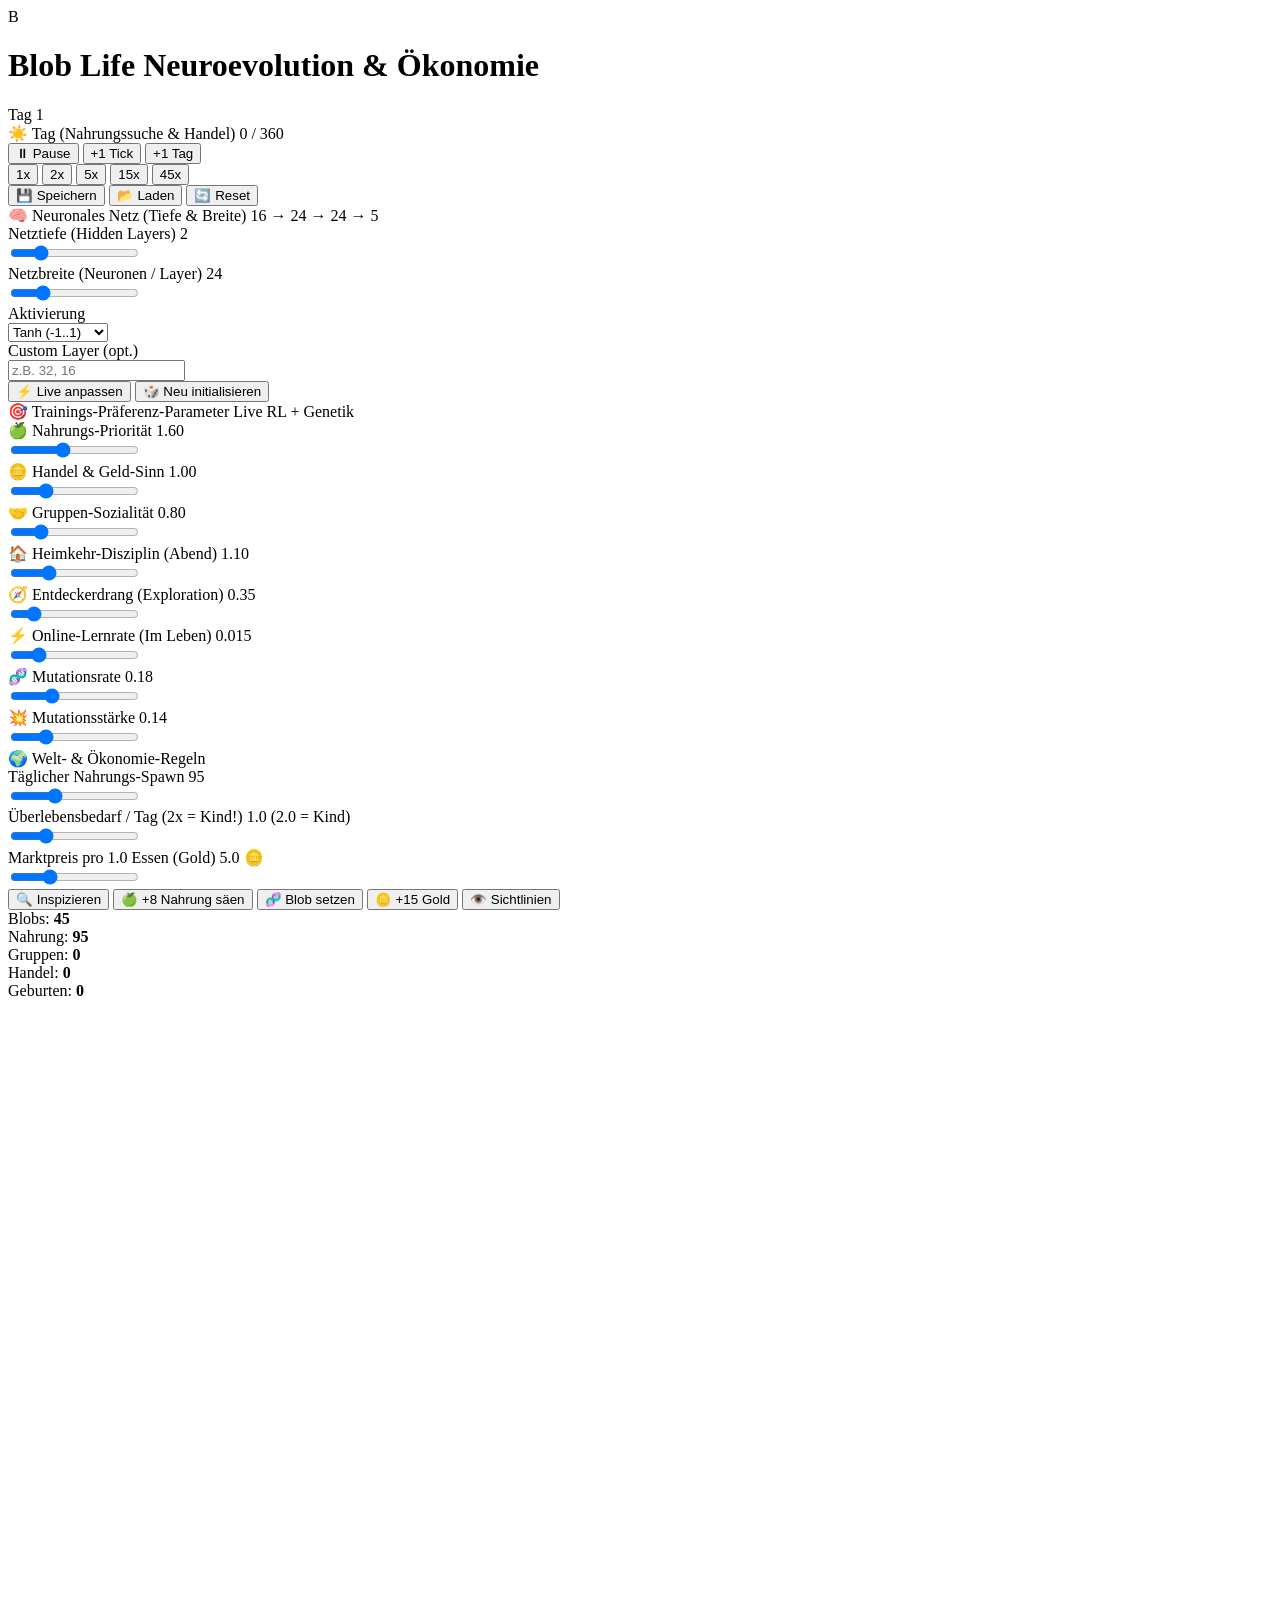
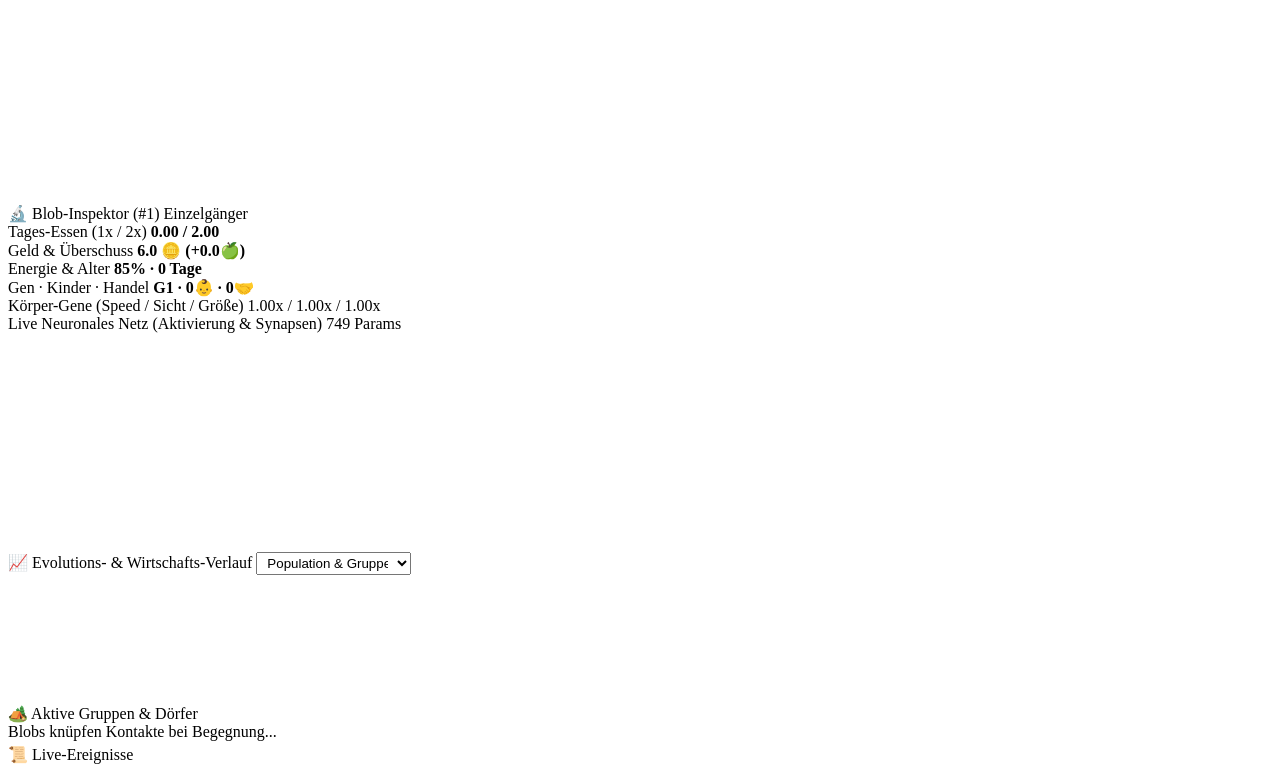
==== blob_sim/static/index.html @ 598523b6 "Add Blob Life 2D neuroevolution & economy simulator with configurable neural networks and GUI" ====
<!DOCTYPE html>
<html lang="de">
<head>
  <meta charset="UTF-8" />
  <meta name="viewport" content="width=device-width, initial-scale=1.0" />
  <title>Blob Life — Neuroevolution & Ökonomie Simulator</title>
  <meta name="description" content="2D Artificial Life & Ökonomie-Simulation mit konfigurierbaren neuronalen Netzen, Gruppenbildung, Handel und Lamarckscher Neuroevolution." />
  <link rel="stylesheet" href="/static/styles.css" />
</head>
<body>
  <!-- Top Command Header -->
  <header class="topbar">
    <div class="brand">
      <div class="brand-mark">B</div>
      <h1>Blob Life <span class="brand-sub">Neuroevolution &amp; Ökonomie</span></h1>
    </div>

    <div class="day-cycle-bar">
      <div class="day-badge" id="dayBadge">Tag 1</div>
      <div class="time-progress-wrap">
        <div class="time-phase-label">
          <span id="phaseLabel">☀️ Tag (Nahrungssuche &amp; Handel)</span>
          <span id="tickLabel">0 / 360</span>
        </div>
        <div class="time-progress-track">
          <div class="time-progress-fill" id="timeProgressFill"></div>
        </div>
      </div>
    </div>

    <div class="transport-controls">
      <button class="btn btn-primary" id="btnPlayPause" title="Simulation pausieren / fortsetzen">⏸ Pause</button>
      <button class="btn" id="btnStepTick" title="Einen einzelnen Simulations-Tick vorrücken">+1 Tick</button>
      <button class="btn" id="btnStepDay" title="Einen kompletten Tag im Schnelllauf berechnen">+1 Tag</button>

      <div class="speed-group" role="group" aria-label="Simulationsgeschwindigkeit">
        <button class="speed-btn active" data-speed="1">1x</button>
        <button class="speed-btn" data-speed="2">2x</button>
        <button class="speed-btn" data-speed="5">5x</button>
        <button class="speed-btn" data-speed="15">15x</button>
        <button class="speed-btn" data-speed="45">45x</button>
      </div>

      <button class="btn" id="btnExportJson" title="Population &amp; beste Gehirne als JSON speichern">💾 Speichern</button>
      <button class="btn" id="btnImportJson" title="Gespeicherte Population aus JSON laden">📂 Laden</button>
      <input type="file" id="fileImportInput" accept=".json" style="display: none;" />
      <button class="btn" id="btnResetWorld" title="Welt komplett neu starten">🔄 Reset</button>
    </div>
  </header>

  <!-- Main 3-Column Layout -->
  <main class="workspace">
    <!-- Left Sidebar: Neural Network Architecture & Training Preferences -->
    <aside class="sidebar">
      <!-- 1. Neural Network Architecture Configurator -->
      <section class="panel-section">
        <div class="section-header">
          <span class="section-title">🧠 Neuronales Netz (Tiefe &amp; Breite)</span>
          <span class="badge-dim" id="netTopologyBadge">16 → 24 → 24 → 5</span>
        </div>

        <div class="control-row">
          <div class="control-label">
            <span>Netztiefe (Hidden Layers)</span>
            <span class="control-val" id="valNetDepth">2</span>
          </div>
          <input type="range" id="sliderNetDepth" min="1" max="6" step="1" value="2" />
        </div>

        <div class="control-row">
          <div class="control-label">
            <span>Netzbreite (Neuronen / Layer)</span>
            <span class="control-val" id="valNetWidth">24</span>
          </div>
          <input type="range" id="sliderNetWidth" min="4" max="96" step="4" value="24" />
        </div>

        <div class="input-grid-2">
          <div class="control-row">
            <div class="control-label"><span>Aktivierung</span></div>
            <select class="select-input" id="selectActivation">
              <option value="tanh" selected>Tanh (-1..1)</option>
              <option value="relu">ReLU</option>
              <option value="gelu">GELU</option>
              <option value="silu">SiLU (Swish)</option>
            </select>
          </div>
          <div class="control-row">
            <div class="control-label"><span>Custom Layer (opt.)</span></div>
            <input type="text" class="text-input" id="inputCustomLayers" placeholder="z.B. 32, 16" />
          </div>
        </div>

        <div class="input-grid-2">
          <button class="btn btn-primary" id="btnApplyNetMigrate" title="Passt Tiefe &amp; Breite live an und übernimmt gelernte Teilgewichte">⚡ Live anpassen</button>
          <button class="btn" id="btnApplyNetReset" title="Setzt alle Gehirne mit neuer Architektur komplett neu auf">🎲 Neu initialisieren</button>
        </div>
      </section>

      <!-- 2. User Training Preferences (Reward Shaping & Evolution) -->
      <section class="panel-section">
        <div class="section-header">
          <span class="section-title">🎯 Trainings-Präferenz-Parameter</span>
          <span class="badge-dim">Live RL + Genetik</span>
        </div>

        <div class="control-row">
          <div class="control-label">
            <span>🍏 Nahrungs-Priorität</span>
            <span class="control-val" id="valPrefFood">1.60</span>
          </div>
          <input type="range" class="pref-slider" data-key="pref_food" id="sliderPrefFood" min="0.0" max="4.0" step="0.1" value="1.6" />
        </div>

        <div class="control-row">
          <div class="control-label">
            <span>🪙 Handel &amp; Geld-Sinn</span>
            <span class="control-val" id="valPrefMoney">1.00</span>
          </div>
          <input type="range" class="pref-slider" data-key="pref_money" id="sliderPrefMoney" min="0.0" max="4.0" step="0.1" value="1.0" />
        </div>

        <div class="control-row">
          <div class="control-label">
            <span>🤝 Gruppen-Sozialität</span>
            <span class="control-val" id="valPrefSocial">0.80</span>
          </div>
          <input type="range" class="pref-slider" data-key="pref_social" id="sliderPrefSocial" min="0.0" max="4.0" step="0.1" value="0.8" />
        </div>

        <div class="control-row">
          <div class="control-label">
            <span>🏠 Heimkehr-Disziplin (Abend)</span>
            <span class="control-val" id="valPrefHome">1.10</span>
          </div>
          <input type="range" class="pref-slider" data-key="pref_home" id="sliderPrefHome" min="0.0" max="4.0" step="0.1" value="1.1" />
        </div>

        <div class="control-row">
          <div class="control-label">
            <span>🧭 Entdeckerdrang (Exploration)</span>
            <span class="control-val" id="valPrefExplore">0.35</span>
          </div>
          <input type="range" class="pref-slider" data-key="pref_exploration" id="sliderPrefExplore" min="0.0" max="2.5" step="0.05" value="0.35" />
        </div>

        <div class="control-row">
          <div class="control-label">
            <span>⚡ Online-Lernrate (Im Leben)</span>
            <span class="control-val" id="valLearningRate">0.015</span>
          </div>
          <input type="range" class="pref-slider" data-key="learning_rate" id="sliderLearningRate" min="0.0" max="0.08" step="0.005" value="0.015" />
        </div>

        <div class="input-grid-2">
          <div class="control-row">
            <div class="control-label">
              <span>🧬 Mutationsrate</span>
              <span class="control-val" id="valMutRate">0.18</span>
            </div>
            <input type="range" class="pref-slider" data-key="mutation_rate" id="sliderMutRate" min="0.01" max="0.60" step="0.02" value="0.18" />
          </div>
          <div class="control-row">
            <div class="control-label">
              <span>💥 Mutationsstärke</span>
              <span class="control-val" id="valMutStrength">0.14</span>
            </div>
            <input type="range" class="pref-slider" data-key="mutation_strength" id="sliderMutStrength" min="0.02" max="0.50" step="0.02" value="0.14" />
          </div>
        </div>
      </section>

      <!-- 3. World & Economy Rules -->
      <section class="panel-section">
        <div class="section-header">
          <span class="section-title">🌍 Welt- &amp; Ökonomie-Regeln</span>
        </div>

        <div class="control-row">
          <div class="control-label">
            <span>Täglicher Nahrungs-Spawn</span>
            <span class="control-val" id="valFoodSpawn">95</span>
          </div>
          <input type="range" id="sliderFoodSpawn" min="20" max="250" step="5" value="95" />
        </div>

        <div class="control-row">
          <div class="control-label">
            <span>Überlebensbedarf / Tag (2x = Kind!)</span>
            <span class="control-val" id="valSurvivalNeed">1.0 (2.0 = Kind)</span>
          </div>
          <input type="range" id="sliderSurvivalNeed" min="0.5" max="2.5" step="0.25" value="1.0" />
        </div>

        <div class="control-row">
          <div class="control-label">
            <span>Marktpreis pro 1.0 Essen (Gold)</span>
            <span class="control-val" id="valFoodPrice">5.0 🪙</span>
          </div>
          <input type="range" id="sliderFoodPrice" min="1.0" max="15.0" step="0.5" value="5.0" />
        </div>
      </section>
    </aside>

    <!-- Center 2D World Stage -->
    <section class="center-stage">
      <div class="stage-toolbar">
        <div class="tool-group">
          <button class="btn btn-active god-tool-btn" data-tool="inspect">🔍 Inspizieren</button>
          <button class="btn god-tool-btn" data-tool="spawn_food">🍏 +8 Nahrung säen</button>
          <button class="btn god-tool-btn" data-tool="spawn_blob">🧬 Blob setzen</button>
          <button class="btn god-tool-btn" data-tool="gift_gold">🪙 +15 Gold</button>
          <button class="btn" id="btnToggleVision" title="Sichtradien &amp; Heimatlinien ein-/ausblenden">👁️ Sichtlinien</button>
        </div>

        <div class="kpi-strip">
          <div class="kpi-item">Blobs: <strong id="kpiPopulation">45</strong></div>
          <div class="kpi-item">Nahrung: <strong id="kpiFood">95</strong></div>
          <div class="kpi-item">Gruppen: <strong id="kpiGroups">0</strong></div>
          <div class="kpi-item">Handel: <strong id="kpiTrades">0</strong></div>
          <div class="kpi-item">Geburten: <strong id="kpiBirths">0</strong></div>
        </div>
      </div>

      <div class="canvas-wrapper">
        <canvas id="worldCanvas" width="1200" height="800"></canvas>
      </div>
    </section>

    <!-- Right Sidebar: Blob Brain Inspector, Stats Charts & Groups -->
    <aside class="sidebar-right">
      <!-- 1. Selected Blob & Live Neural Network Inspector -->
      <section class="panel-section">
        <div class="section-header">
          <span class="section-title" id="inspectorTitle">🔬 Blob-Inspektor (#1)</span>
          <span class="badge-dim" id="inspectorGroupBadge">Einzelgänger</span>
        </div>

        <div class="stat-grid">
          <div class="stat-box">
            <span>Tages-Essen (1x / 2x)</span>
            <strong id="inspFoodToday">0.00 / 2.00</strong>
          </div>
          <div class="stat-box">
            <span>Geld &amp; Überschuss</span>
            <strong id="inspMoney">6.0 🪙 (+0.0🍏)</strong>
          </div>
          <div class="stat-box">
            <span>Energie &amp; Alter</span>
            <strong id="inspEnergyAge">85% · 0 Tage</strong>
          </div>
          <div class="stat-box">
            <span>Gen · Kinder · Handel</span>
            <strong id="inspGenChildren">G1 · 0👶 · 0🤝</strong>
          </div>
        </div>

        <div class="control-row">
          <div class="control-label">
            <span>Körper-Gene (Speed / Sicht / Größe)</span>
            <span class="control-val" id="inspGenesText">1.00x / 1.00x / 1.00x</span>
          </div>
        </div>

        <div class="control-row">
          <div class="control-label">
            <span>Live Neuronales Netz (Aktivierung &amp; Synapsen)</span>
            <span class="control-val" id="inspParamCount">749 Params</span>
          </div>
          <canvas id="nnCanvas" width="335" height="215"></canvas>
        </div>
      </section>

      <!-- 2. Real-time Evolution & Economy Chart -->
      <section class="panel-section">
        <div class="section-header">
          <span class="section-title">📈 Evolutions- &amp; Wirtschafts-Verlauf</span>
          <select class="select-input" id="selectChartMode" style="width: 155px; padding: 2px 6px;">
            <option value="pop">Population &amp; Gruppen</option>
            <option value="econ">Ø Geld &amp; Handel</option>
            <option value="genes">Gene (Speed/Sense/Size)</option>
          </select>
        </div>
        <canvas id="chartCanvas" width="335" height="125"></canvas>
      </section>

      <!-- 3. Active Groups & Live Event Ticker -->
      <section class="panel-section">
        <div class="section-header">
          <span class="section-title">🏕️ Aktive Gruppen &amp; Dörfer</span>
        </div>
        <div class="group-list" id="groupListContainer">
          <div class="event-item">Blobs knüpfen Kontakte bei Begegnung...</div>
        </div>

        <div class="section-header" style="margin-top: 4px;">
          <span class="section-title">📜 Live-Ereignisse</span>
        </div>
        <div class="event-feed" id="eventFeedContainer"></div>
      </section>
    </aside>
  </main>

  <script src="/static/app.js"></script>
</body>
</html>
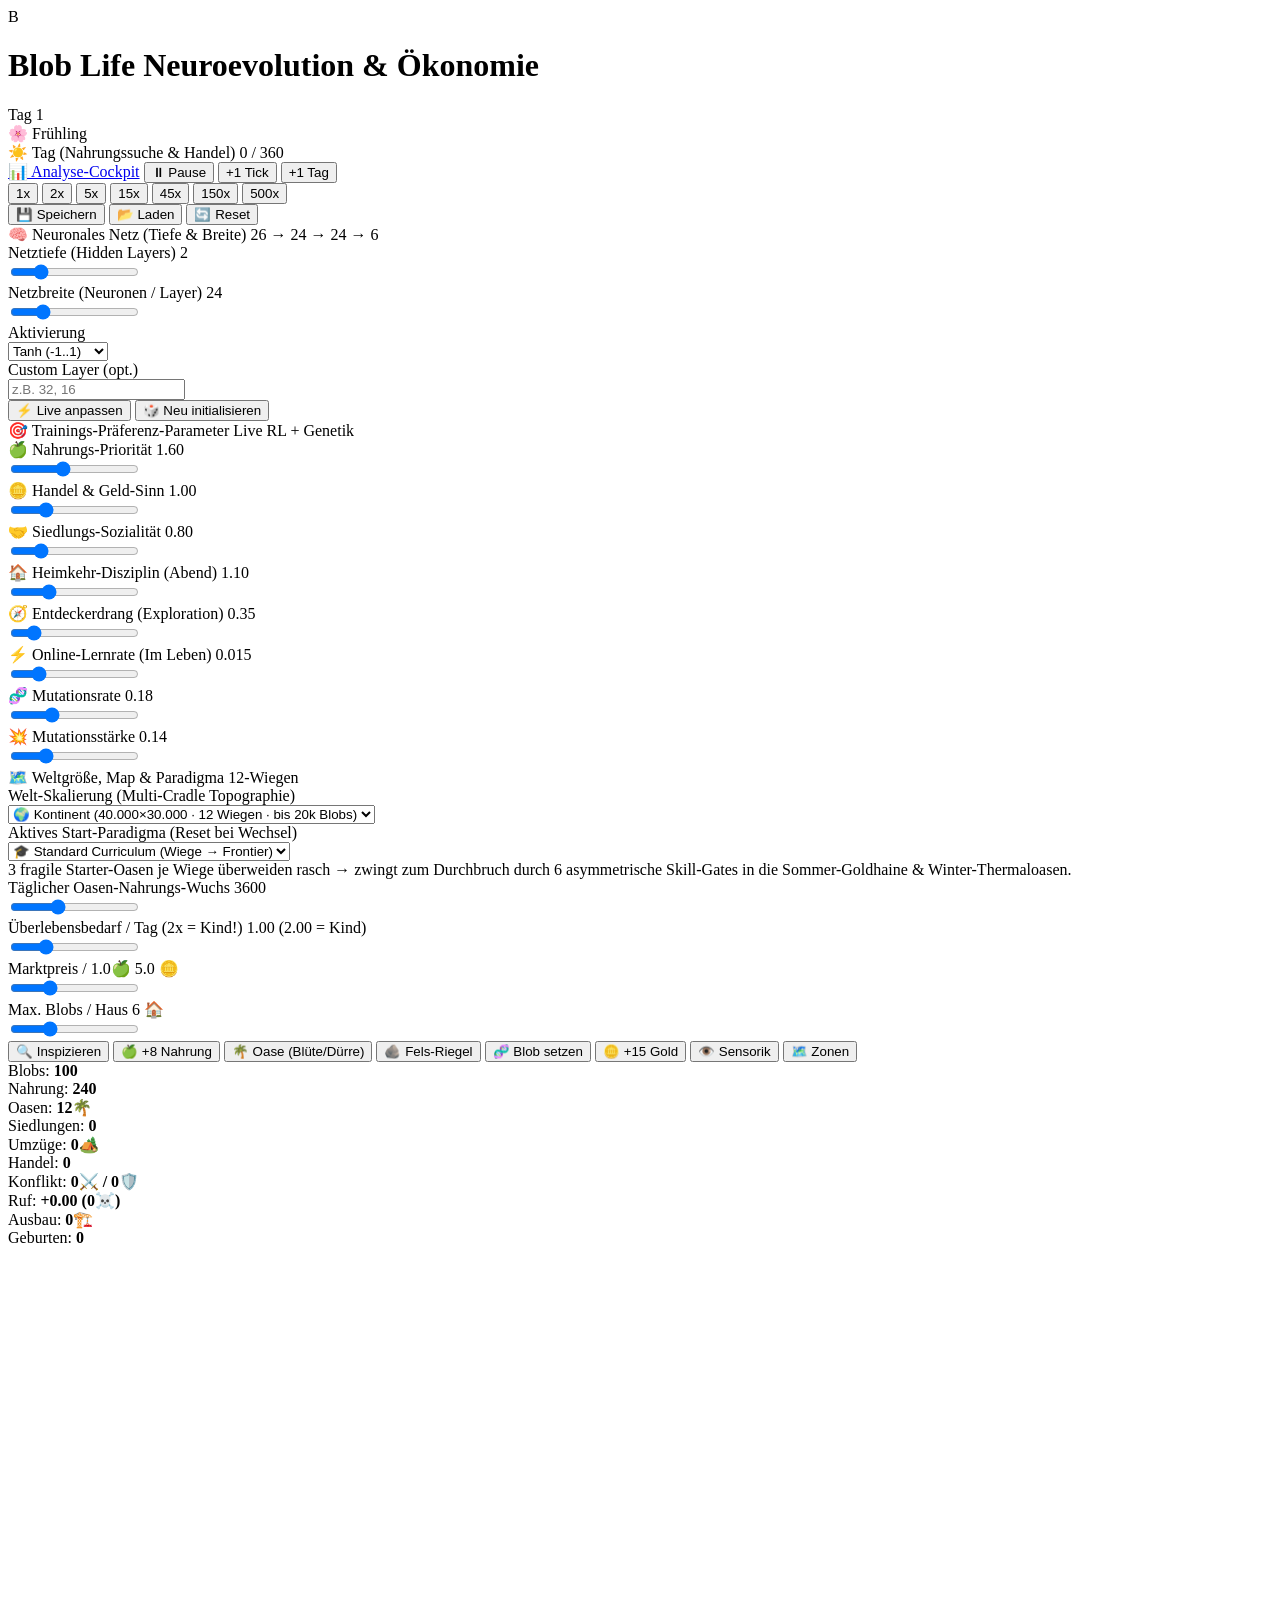
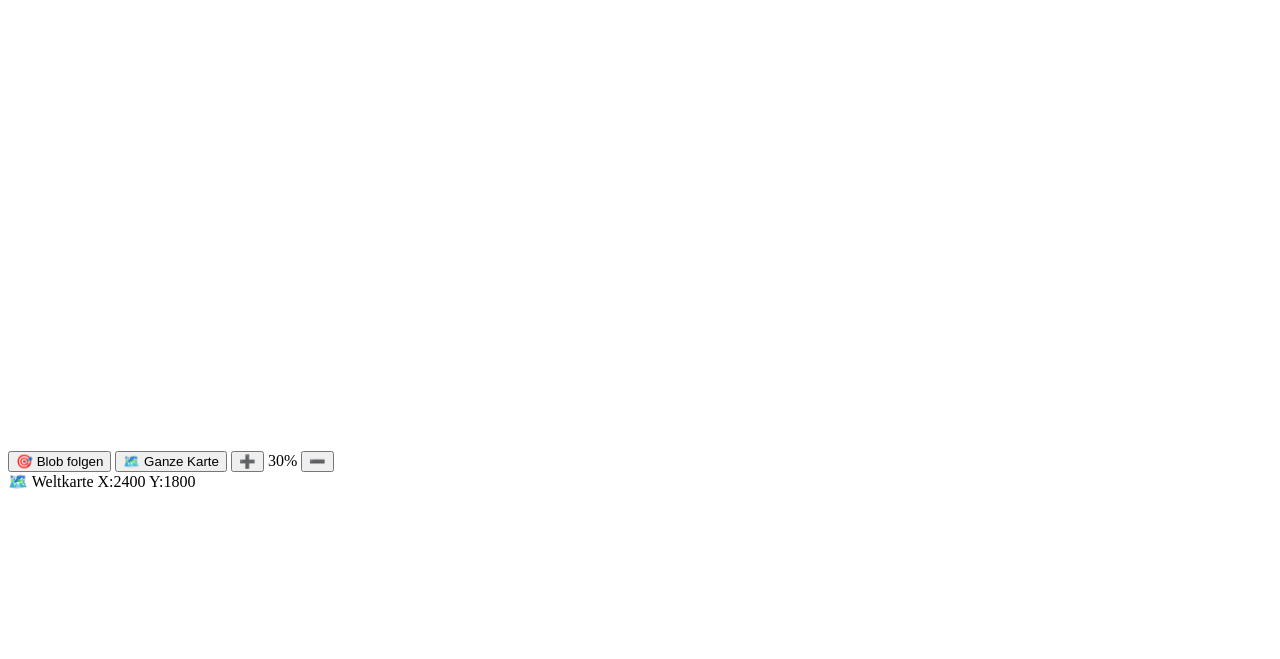
==== commit 28d021d6: "Add spatial hashing, vectorized neural inference, telemetry analysis dashboard, and test suites" ====
--- a/blob_sim/static/index.html
+++ b/blob_sim/static/index.html
@@ -3,9 +3,10 @@
 <head>
   <meta charset="UTF-8" />
   <meta name="viewport" content="width=device-width, initial-scale=1.0" />
-  <title>Blob Life — Neuroevolution & Ökonomie Simulator</title>
-  <meta name="description" content="2D Artificial Life & Ökonomie-Simulation mit konfigurierbaren neuronalen Netzen, Gruppenbildung, Handel und Lamarckscher Neuroevolution." />
-  <link rel="stylesheet" href="/static/styles.css" />
+  <title>Blob Life — Neuroevolution &amp; Ökonomie Simulator</title>
+  <meta name="description" content="2D Artificial Life &amp; Ökonomie-Simulation mit konfigurierbaren neuronalen Netzen, mehrhäusigen Siedlungen, freiem Handel und Lamarckscher Neuroevolution." />
+  <link rel="icon" type="image/svg+xml" href="data:image/svg+xml,%3Csvg xmlns='http://www.w3.org/2000/svg' viewBox='0 0 32 32'%3E%3Crect width='32' height='32' rx='8' fill='%2310b981'/%3E%3Ctext x='16' y='22' text-anchor='middle' font-family='sans-serif' font-weight='800' font-size='18' fill='%23051e14'%3EB%3C/text%3E%3C/svg%3E" />
+  <link rel="stylesheet" href="/static/styles.css?v=8" />
 </head>
 <body>
   <!-- Top Command Header -->
@@ -17,6 +18,7 @@
 
     <div class="day-cycle-bar">
       <div class="day-badge" id="dayBadge">Tag 1</div>
+      <div class="season-badge" id="seasonBadge" title="16-Tage Jahreszeiten-Zyklus (je 4 Tage)">🌸 Frühling</div>
       <div class="time-progress-wrap">
         <div class="time-phase-label">
           <span id="phaseLabel">☀️ Tag (Nahrungssuche &amp; Handel)</span>
@@ -29,9 +31,10 @@
     </div>
 
     <div class="transport-controls">
+      <a class="btn btn-cockpit-nav" href="/analyse" title="Telemetrie-, Zyklus-, Genetik- &amp; Weight-Analyse-Cockpit öffnen">📊 Analyse-Cockpit</a>
       <button class="btn btn-primary" id="btnPlayPause" title="Simulation pausieren / fortsetzen">⏸ Pause</button>
       <button class="btn" id="btnStepTick" title="Einen einzelnen Simulations-Tick vorrücken">+1 Tick</button>
-      <button class="btn" id="btnStepDay" title="Einen kompletten Tag im Schnelllauf berechnen">+1 Tag</button>
+      <button class="btn" id="btnStepDay" title="Bis zum nächsten Tagesanbruch berechnen">+1 Tag</button>
 
       <div class="speed-group" role="group" aria-label="Simulationsgeschwindigkeit">
         <button class="speed-btn active" data-speed="1">1x</button>
@@ -39,6 +42,8 @@
         <button class="speed-btn" data-speed="5">5x</button>
         <button class="speed-btn" data-speed="15">15x</button>
         <button class="speed-btn" data-speed="45">45x</button>
+        <button class="speed-btn" data-speed="150">150x</button>
+        <button class="speed-btn" data-speed="500">500x</button>
       </div>
 
       <button class="btn" id="btnExportJson" title="Population &amp; beste Gehirne als JSON speichern">💾 Speichern</button>
@@ -56,7 +61,7 @@
       <section class="panel-section">
         <div class="section-header">
           <span class="section-title">🧠 Neuronales Netz (Tiefe &amp; Breite)</span>
-          <span class="badge-dim" id="netTopologyBadge">16 → 24 → 24 → 5</span>
+          <span class="badge-dim" id="netTopologyBadge">26 → 24 → 24 → 6</span>
         </div>
 
         <div class="control-row">
@@ -122,7 +127,7 @@
 
         <div class="control-row">
           <div class="control-label">
-            <span>🤝 Gruppen-Sozialität</span>
+            <span>🤝 Siedlungs-Sozialität</span>
             <span class="control-val" id="valPrefSocial">0.80</span>
           </div>
           <input type="range" class="pref-slider" data-key="pref_social" id="sliderPrefSocial" min="0.0" max="4.0" step="0.1" value="0.8" />
@@ -170,34 +175,69 @@
         </div>
       </section>
 
-      <!-- 3. World & Economy Rules -->
+      <!-- 3. World, Settlement & Economy Rules -->
       <section class="panel-section">
         <div class="section-header">
-          <span class="section-title">🌍 Welt- &amp; Ökonomie-Regeln</span>
-        </div>
-
-        <div class="control-row">
-          <div class="control-label">
-            <span>Täglicher Nahrungs-Spawn</span>
-            <span class="control-val" id="valFoodSpawn">95</span>
-          </div>
-          <input type="range" id="sliderFoodSpawn" min="20" max="250" step="5" value="95" />
+          <span class="section-title">🗺️ Weltgröße, Map &amp; Paradigma</span>
+          <span class="badge-dim" id="paradigmBadge">12-Wiegen</span>
+        </div>
+
+        <div class="control-row">
+          <div class="control-label">
+            <span>Welt-Skalierung (Multi-Cradle Topographie)</span>
+          </div>
+          <select class="select-input" id="selectScalePreset">
+            <option value="continent" selected>🌍 Kontinent (40.000×30.000 · 12 Wiegen · bis 20k Blobs)</option>
+            <option value="regional">🏔️ Regional (16.000×12.000 · 6 Wiegen · bis 8k Blobs)</option>
+            <option value="classic">🏝️ Klassik (4.800×3.600 · 1 Wiege · bis 1.2k Blobs)</option>
+          </select>
+        </div>
+
+        <div class="control-row">
+          <div class="control-label">
+            <span>Aktives Start-Paradigma (Reset bei Wechsel)</span>
+          </div>
+          <select class="select-input" id="selectStartParadigm">
+            <option value="curriculum" selected>🎓 Standard Curriculum (Wiege → Frontier)</option>
+            <option value="tabula_rasa">🧠 Tabula Rasa Hardcore (0% Vorwissen)</option>
+            <option value="rapid_exodus">🔥 Schneller Exodus (Kollabierende Wiege)</option>
+          </select>
+          <div class="paradigm-desc" id="paradigmDescText">
+            3 fragile Starter-Oasen je Wiege überweiden rasch → zwingt zum Durchbruch durch 6 asymmetrische Skill-Gates in die Sommer-Goldhaine &amp; Winter-Thermaloasen.
+          </div>
+        </div>
+
+        <div class="control-row">
+          <div class="control-label">
+            <span>Täglicher Oasen-Nahrungs-Wuchs</span>
+            <span class="control-val" id="valFoodSpawn">3600</span>
+          </div>
+          <input type="range" id="sliderFoodSpawn" min="40" max="10000" step="20" value="3600" />
         </div>
 
         <div class="control-row">
           <div class="control-label">
             <span>Überlebensbedarf / Tag (2x = Kind!)</span>
-            <span class="control-val" id="valSurvivalNeed">1.0 (2.0 = Kind)</span>
+            <span class="control-val" id="valSurvivalNeed">1.00 (2.00 = Kind)</span>
           </div>
           <input type="range" id="sliderSurvivalNeed" min="0.5" max="2.5" step="0.25" value="1.0" />
         </div>
 
-        <div class="control-row">
-          <div class="control-label">
-            <span>Marktpreis pro 1.0 Essen (Gold)</span>
-            <span class="control-val" id="valFoodPrice">5.0 🪙</span>
-          </div>
-          <input type="range" id="sliderFoodPrice" min="1.0" max="15.0" step="0.5" value="5.0" />
+        <div class="input-grid-2">
+          <div class="control-row">
+            <div class="control-label">
+              <span>Marktpreis / 1.0🍏</span>
+              <span class="control-val" id="valFoodPrice">5.0 🪙</span>
+            </div>
+            <input type="range" id="sliderFoodPrice" min="1.0" max="15.0" step="0.5" value="5.0" />
+          </div>
+          <div class="control-row">
+            <div class="control-label">
+              <span>Max. Blobs / Haus</span>
+              <span class="control-val" id="valMaxResidents">6 🏠</span>
+            </div>
+            <input type="range" id="sliderMaxResidents" min="2" max="16" step="1" value="6" />
+          </div>
         </div>
       </section>
     </aside>
@@ -206,101 +246,54 @@
     <section class="center-stage">
       <div class="stage-toolbar">
         <div class="tool-group">
-          <button class="btn btn-active god-tool-btn" data-tool="inspect">🔍 Inspizieren</button>
-          <button class="btn god-tool-btn" data-tool="spawn_food">🍏 +8 Nahrung säen</button>
-          <button class="btn god-tool-btn" data-tool="spawn_blob">🧬 Blob setzen</button>
-          <button class="btn god-tool-btn" data-tool="gift_gold">🪙 +15 Gold</button>
-          <button class="btn" id="btnToggleVision" title="Sichtradien &amp; Heimatlinien ein-/ausblenden">👁️ Sichtlinien</button>
+          <button class="btn btn-active god-tool-btn" data-tool="inspect" title="Blob anklicken &amp; Gehirn inspizieren">🔍 Inspizieren</button>
+          <button class="btn god-tool-btn" data-tool="spawn_food" title="Nahrungs-Cluster an Klickposition säen">🍏 +8 Nahrung</button>
+          <button class="btn god-tool-btn" data-tool="toggle_oasis" title="Klick auf Oase: Blüte/Dürre umschalten · Klick ins Ödland: Neue Oase erschaffen">🌴 Oase (Blüte/Dürre)</button>
+          <button class="btn god-tool-btn" data-tool="toggle_rock" title="Klick auf Fels: Abtragen · Klick ins Freie: Neuen Fels-Riegel bauen">🪨 Fels-Riegel</button>
+          <button class="btn god-tool-btn" data-tool="spawn_blob" title="Neuen Blob an Klickposition einsetzen">🧬 Blob setzen</button>
+          <button class="btn god-tool-btn" data-tool="gift_gold" title="Nächstem Blob +15 Gold schenken">🪙 +15 Gold</button>
+          <button class="btn" id="btnToggleVision" title="Sichtradien, Fühler, Gedächtnis &amp; Heimatlinien ein-/ausblenden">👁️ Sensorik</button>
+          <button class="btn btn-active" id="btnToggleZones" title="Konzentrische Trainings-Ringe &amp; Skill-Gates auf der Karte ein-/ausblenden">🗺️ Zonen</button>
         </div>
 
         <div class="kpi-strip">
-          <div class="kpi-item">Blobs: <strong id="kpiPopulation">45</strong></div>
-          <div class="kpi-item">Nahrung: <strong id="kpiFood">95</strong></div>
-          <div class="kpi-item">Gruppen: <strong id="kpiGroups">0</strong></div>
+          <div class="kpi-item">Blobs: <strong id="kpiPopulation">100</strong></div>
+          <div class="kpi-item">Nahrung: <strong id="kpiFood">240</strong></div>
+          <div class="kpi-item" title="Fruchtbare Oasen auf der Karte">Oasen: <strong id="kpiOases">12🌴</strong></div>
+          <div class="kpi-item">Siedlungen: <strong id="kpiGroups">0</strong></div>
+          <div class="kpi-item" title="Pionier-Gründungen &amp; strategische Umzüge zu Oasen">Umzüge: <strong id="kpiMigrations">0🏕️</strong></div>
           <div class="kpi-item">Handel: <strong id="kpiTrades">0</strong></div>
+          <div class="kpi-item" title="Erfolgreiche Raubzüge / Durch Wachtürme, Schluchten &amp; Clans abgewehrte Angriffe">Konflikt: <strong id="kpiRaids">0⚔️ / 0🛡️</strong></div>
+          <div class="kpi-item" title="Durchschnittliche soziale Reputation [-1..+1] &amp; Anzahl Geächteter (Outlaws ☠️)">Ruf: <strong id="kpiReputation">+0.00 (0☠️)</strong></div>
+          <div class="kpi-item" title="Gebaute Haus-Upgrades (🌾 Farm, 🏛️ Speicher, 🛡️ Wachturm)">Ausbau: <strong id="kpiUpgrades">0🏗️</strong></div>
           <div class="kpi-item">Geburten: <strong id="kpiBirths">0</strong></div>
         </div>
       </div>
 
-      <div class="canvas-wrapper">
+      <div class="canvas-wrapper" id="canvasViewport" tabindex="0" role="region" aria-label="Interaktive 2D-Simulationswelt (Ziehen zum Bewegen, Mausrad zum Zoomen)">
         <canvas id="worldCanvas" width="1200" height="800"></canvas>
+
+        <!-- Floating Camera & Zoom Overlay Controls -->
+        <div class="camera-hud">
+          <button class="btn btn-sm" id="btnCamFollow" title="Ausgewählten Blob automatisch mit der Kamera verfolgen">🎯 Blob folgen</button>
+          <button class="btn btn-sm" id="btnCamFit" title="Gesamte 4800×3600 Weltkarte einpassen">🗺️ Ganze Karte</button>
+          <button class="btn btn-sm" id="btnCamZoomIn" title="Hineinzoomen (+)">➕</button>
+          <span class="cam-zoom-badge" id="camZoomBadge">30%</span>
+          <button class="btn btn-sm" id="btnCamZoomOut" title="Herauszoomen (-)">➖</button>
+        </div>
+
+        <!-- Interactive World Minimap -->
+        <div class="minimap-card" title="Klicken oder Ziehen, um die Kamera über die 4800×3600 Karte zu bewegen">
+          <div class="minimap-header">
+            <span>🗺️ Weltkarte</span>
+            <span id="minimapCoords">X:2400 Y:1800</span>
+          </div>
+          <canvas id="minimapCanvas" width="208" height="156"></canvas>
+        </div>
       </div>
     </section>
-
-    <!-- Right Sidebar: Blob Brain Inspector, Stats Charts & Groups -->
-    <aside class="sidebar-right">
-      <!-- 1. Selected Blob & Live Neural Network Inspector -->
-      <section class="panel-section">
-        <div class="section-header">
-          <span class="section-title" id="inspectorTitle">🔬 Blob-Inspektor (#1)</span>
-          <span class="badge-dim" id="inspectorGroupBadge">Einzelgänger</span>
-        </div>
-
-        <div class="stat-grid">
-          <div class="stat-box">
-            <span>Tages-Essen (1x / 2x)</span>
-            <strong id="inspFoodToday">0.00 / 2.00</strong>
-          </div>
-          <div class="stat-box">
-            <span>Geld &amp; Überschuss</span>
-            <strong id="inspMoney">6.0 🪙 (+0.0🍏)</strong>
-          </div>
-          <div class="stat-box">
-            <span>Energie &amp; Alter</span>
-            <strong id="inspEnergyAge">85% · 0 Tage</strong>
-          </div>
-          <div class="stat-box">
-            <span>Gen · Kinder · Handel</span>
-            <strong id="inspGenChildren">G1 · 0👶 · 0🤝</strong>
-          </div>
-        </div>
-
-        <div class="control-row">
-          <div class="control-label">
-            <span>Körper-Gene (Speed / Sicht / Größe)</span>
-            <span class="control-val" id="inspGenesText">1.00x / 1.00x / 1.00x</span>
-          </div>
-        </div>
-
-        <div class="control-row">
-          <div class="control-label">
-            <span>Live Neuronales Netz (Aktivierung &amp; Synapsen)</span>
-            <span class="control-val" id="inspParamCount">749 Params</span>
-          </div>
-          <canvas id="nnCanvas" width="335" height="215"></canvas>
-        </div>
-      </section>
-
-      <!-- 2. Real-time Evolution & Economy Chart -->
-      <section class="panel-section">
-        <div class="section-header">
-          <span class="section-title">📈 Evolutions- &amp; Wirtschafts-Verlauf</span>
-          <select class="select-input" id="selectChartMode" style="width: 155px; padding: 2px 6px;">
-            <option value="pop">Population &amp; Gruppen</option>
-            <option value="econ">Ø Geld &amp; Handel</option>
-            <option value="genes">Gene (Speed/Sense/Size)</option>
-          </select>
-        </div>
-        <canvas id="chartCanvas" width="335" height="125"></canvas>
-      </section>
-
-      <!-- 3. Active Groups & Live Event Ticker -->
-      <section class="panel-section">
-        <div class="section-header">
-          <span class="section-title">🏕️ Aktive Gruppen &amp; Dörfer</span>
-        </div>
-        <div class="group-list" id="groupListContainer">
-          <div class="event-item">Blobs knüpfen Kontakte bei Begegnung...</div>
-        </div>
-
-        <div class="section-header" style="margin-top: 4px;">
-          <span class="section-title">📜 Live-Ereignisse</span>
-        </div>
-        <div class="event-feed" id="eventFeedContainer"></div>
-      </section>
-    </aside>
   </main>
 
-  <script src="/static/app.js"></script>
+  <script src="/static/app.js?v=8"></script>
 </body>
 </html>
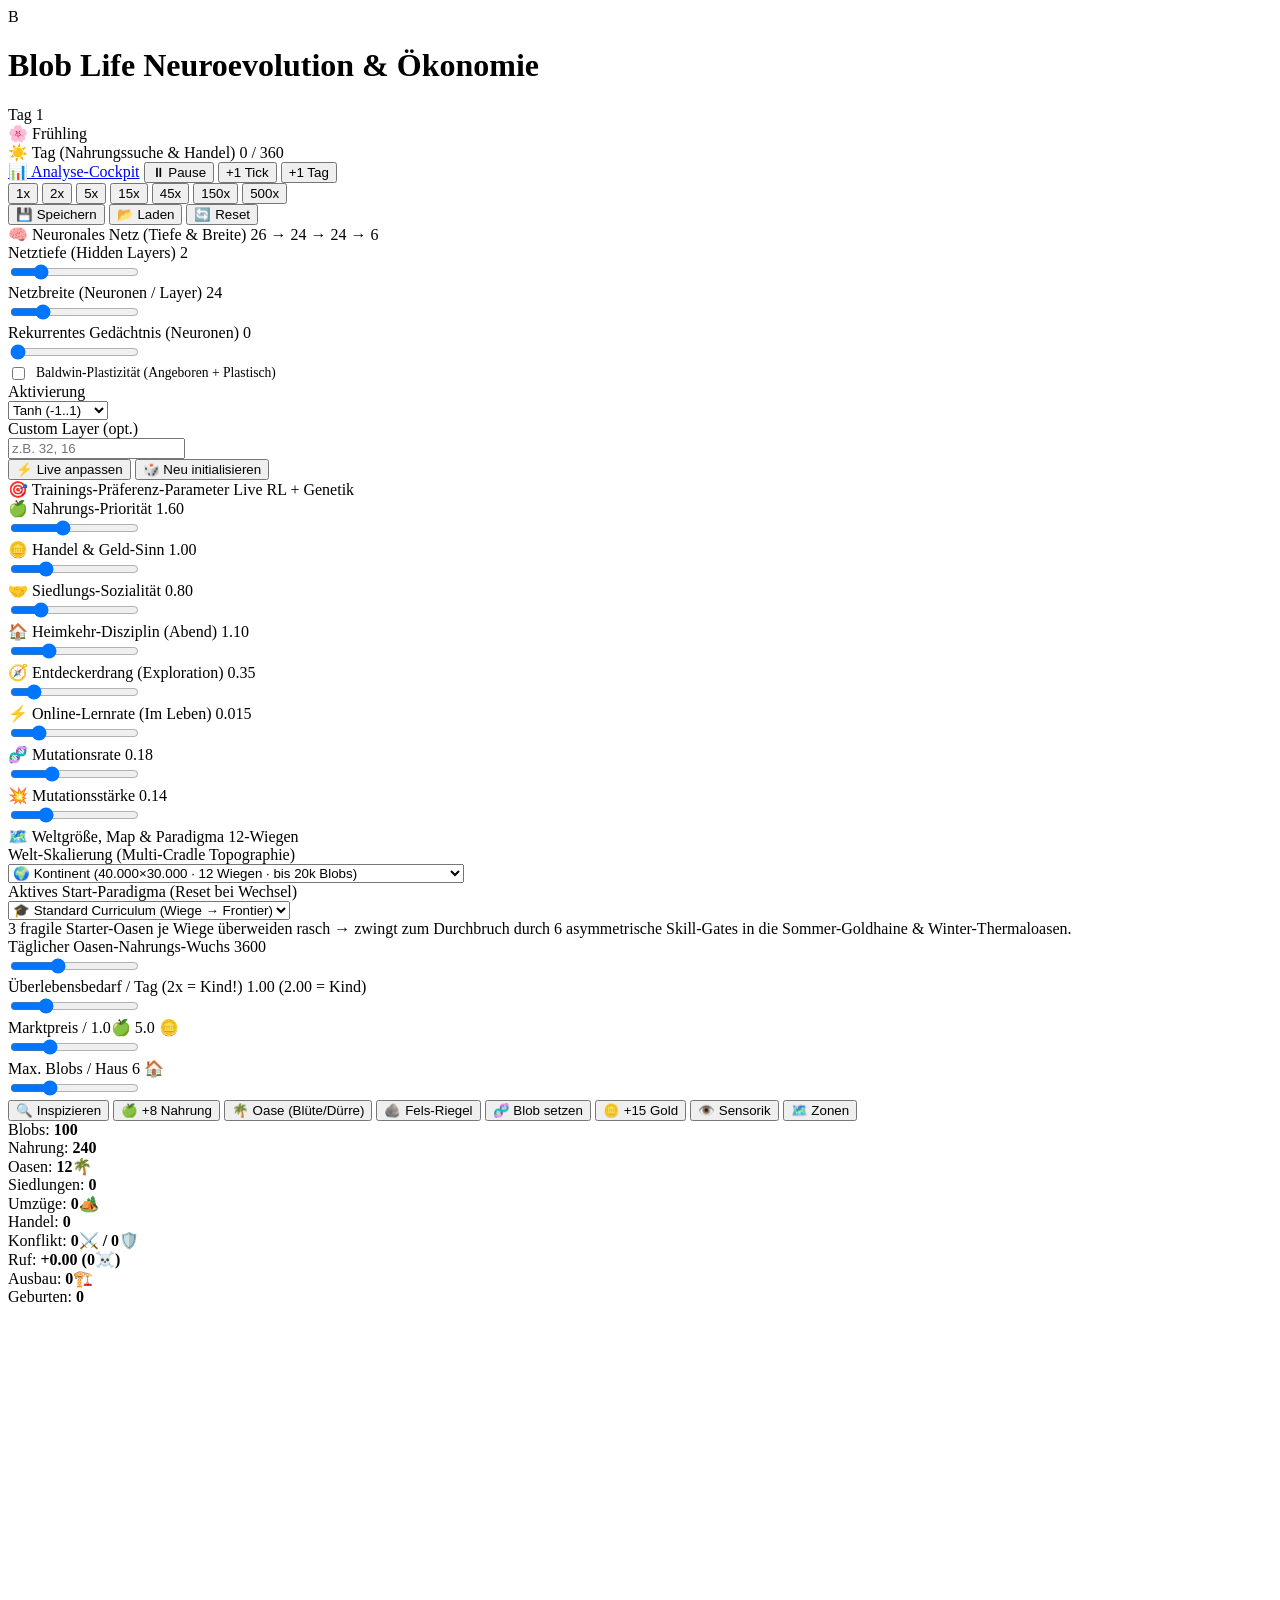
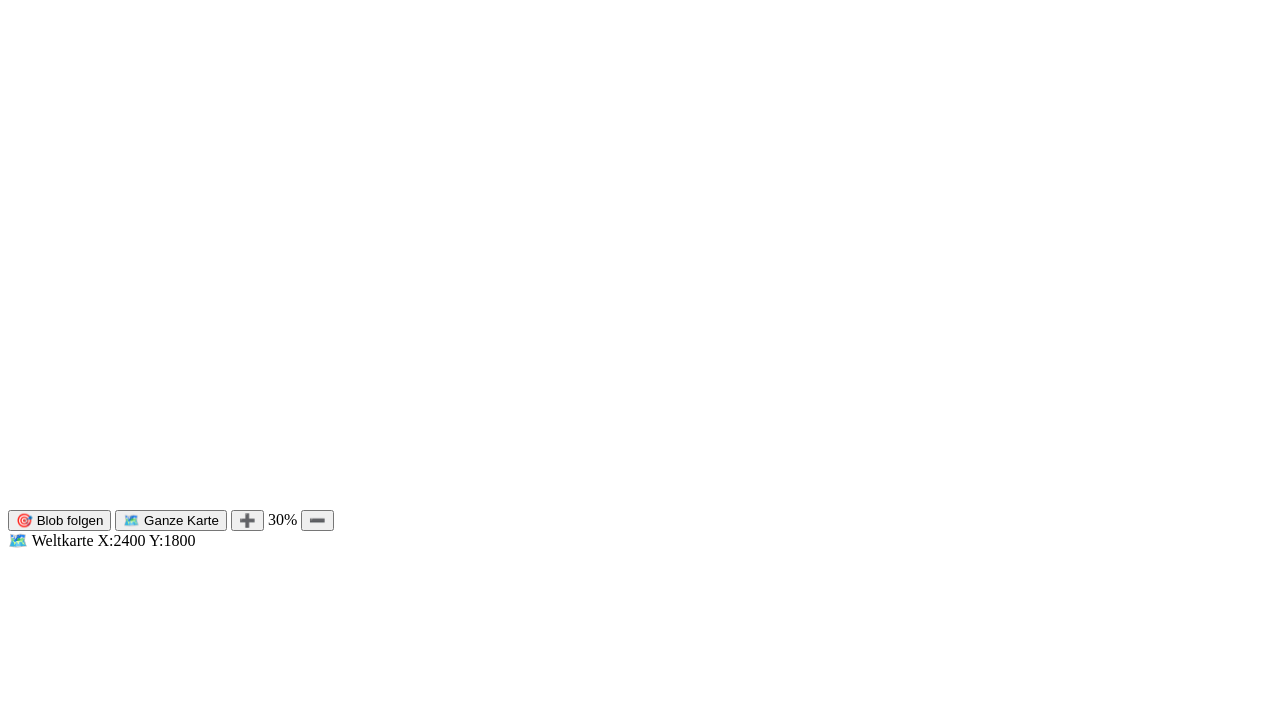
==== commit 8e3ab189: "Integrate alife_emergent preset and recurrent memory controls - Add alife_emergent scale preset (800" ====
--- a/blob_sim/static/index.html
+++ b/blob_sim/static/index.html
@@ -80,6 +80,21 @@
           <input type="range" id="sliderNetWidth" min="4" max="96" step="4" value="24" />
         </div>
 
+        <div class="control-row">
+          <div class="control-label">
+            <span>Rekurrentes Gedächtnis (Neuronen)</span>
+            <span class="control-val" id="valRecurrentDim">0</span>
+          </div>
+          <input type="range" id="sliderRecurrentDim" min="0" max="64" step="4" value="0" />
+        </div>
+
+        <div class="control-row">
+          <label style="display: flex; align-items: center; gap: 8px; cursor: pointer; font-size: 0.85rem;">
+            <input type="checkbox" id="chkBaldwin" />
+            <span>Baldwin-Plastizität (Angeboren + Plastisch)</span>
+          </label>
+        </div>
+
         <div class="input-grid-2">
           <div class="control-row">
             <div class="control-label"><span>Aktivierung</span></div>
@@ -187,6 +202,8 @@
             <span>Welt-Skalierung (Multi-Cradle Topographie)</span>
           </div>
           <select class="select-input" id="selectScalePreset">
+            <option value="alife_emergent">🧬 Emergent ALife (8.000×6.000 · Kontinuierliche Biologie &amp; Gedächtnis)</option>
+            <option value="training_kindergarten">🌱 Kindergarten (4.800×3.600 · Perfekte Trainings-Arena)</option>
             <option value="continent" selected>🌍 Kontinent (40.000×30.000 · 12 Wiegen · bis 20k Blobs)</option>
             <option value="regional">🏔️ Regional (16.000×12.000 · 6 Wiegen · bis 8k Blobs)</option>
             <option value="classic">🏝️ Klassik (4.800×3.600 · 1 Wiege · bis 1.2k Blobs)</option>
